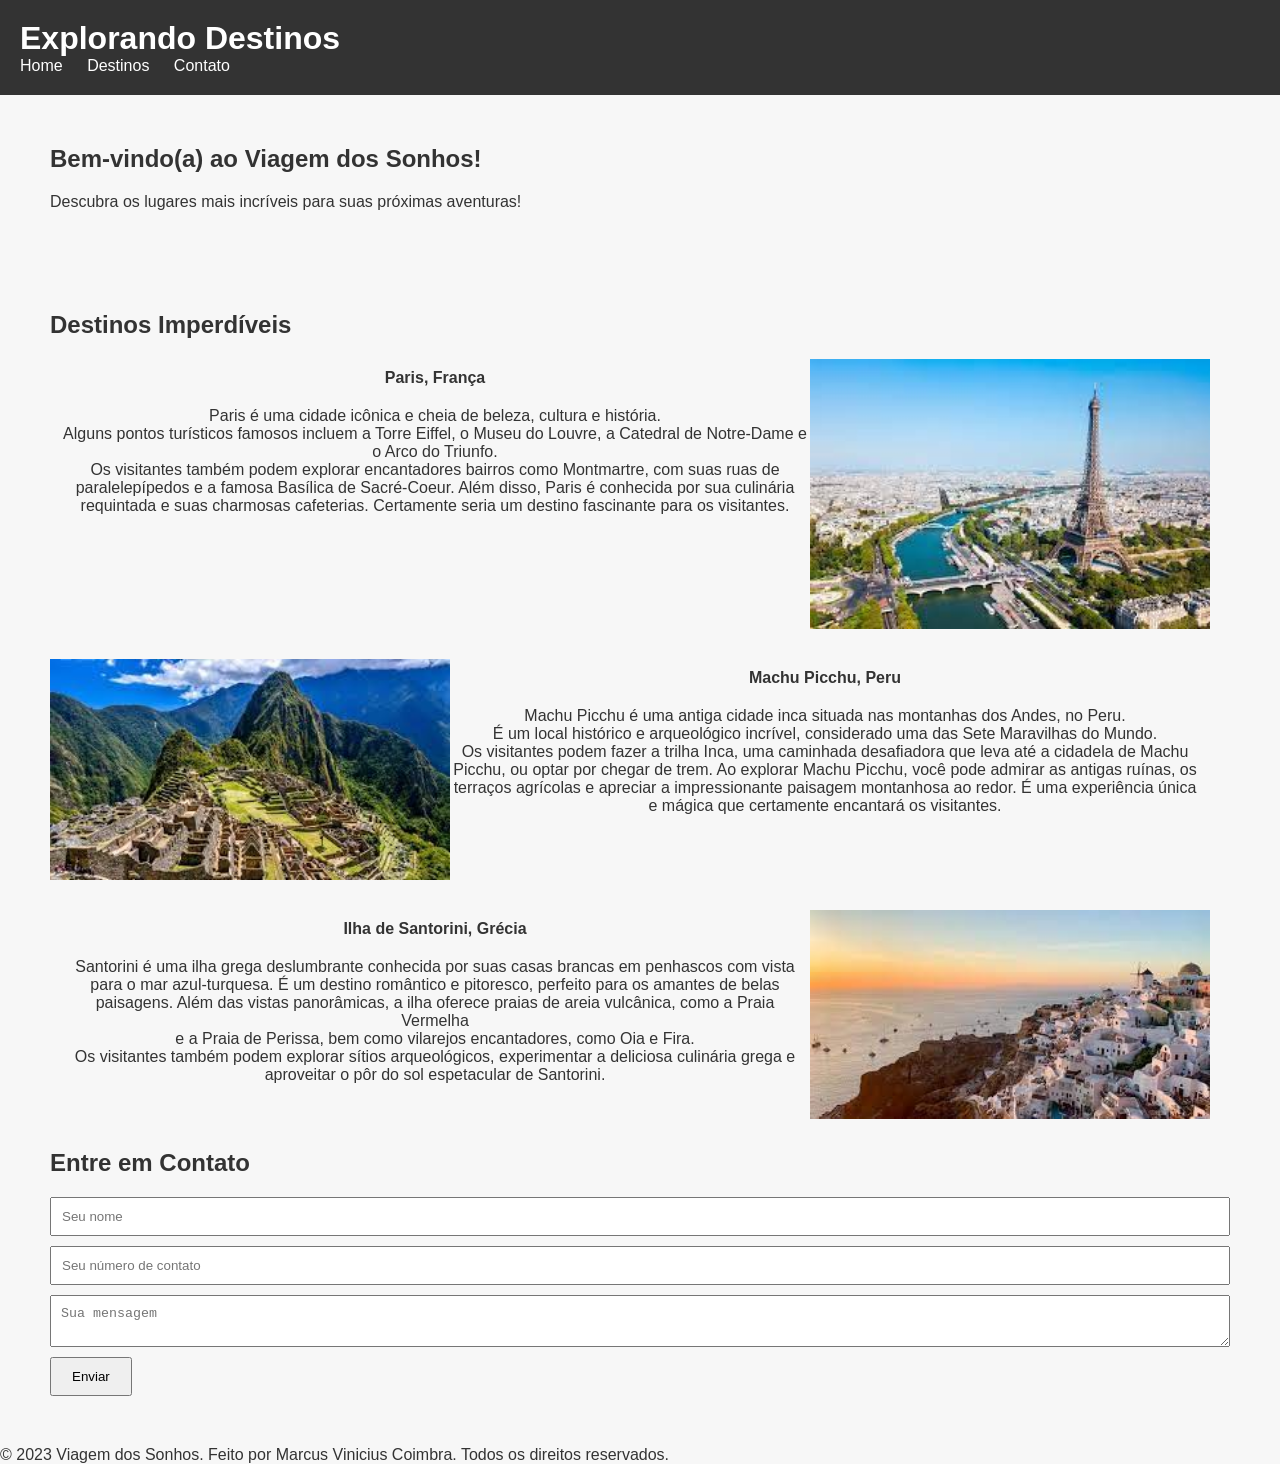
==== index.html @ 308eb56a "Add files via upload" ====
<!DOCTYPE html>
<html>
<head>
  <meta name="viewport" content="width=device-width, initial-scale=1.0">

  <title>Viagem dos Sonhos</title>
  <link rel="stylesheet" type="text/css" href="style.css">
</head>
<body>
  <header>
    <h1>Explorando Destinos</h1>
    <nav>
      <ul>
        <li><a href="login.html">Home</a></li>
        <li><a href="#destinos">Destinos</a></li>
        <li><a href="#contato">Contato</a></li>
      </ul>
    </nav>
  </header>
  
  <section id="home">
    <h2>Bem-vindo(a) ao Viagem dos Sonhos!</h2>
    <p>Descubra os lugares mais incríveis para suas próximas aventuras!</p>
  </section>
  
  <section id="destinos">
    <h2>Destinos Imperdíveis</h2>
    <div class="destino">
      <img src="download (2).jpg" alt="Destino 1" align="right" height="225px">
      <h3 align="right" class="conte">Paris, França</h3>
      <p align="right"class="conte">Paris é uma cidade icônica e cheia de beleza, cultura e história.<br> Alguns pontos turísticos famosos incluem a Torre Eiffel, o Museu do Louvre, a Catedral de Notre-Dame e o Arco do Triunfo.<br> Os visitantes também podem explorar encantadores bairros como Montmartre, com suas ruas de paralelepípedos e a famosa Basílica de Sacré-Coeur. Além disso, Paris é conhecida por sua culinária requintada e suas charmosas cafeterias. Certamente seria um destino fascinante para os visitantes.</p>
    </div>

    <div class="destino">
      <img src="download (1).jpg" alt="Destino 2" align="left" height="225px">
      <h3 align="left"class="conte">Machu Picchu, Peru</h3>
      <p align="left"class="conte">Machu Picchu é uma antiga cidade inca situada nas montanhas dos Andes, no Peru.<br> É um local histórico e arqueológico incrível, considerado uma das Sete Maravilhas do Mundo.<br>Os visitantes podem fazer a trilha Inca, uma caminhada desafiadora que leva até a cidadela de Machu Picchu, ou optar por chegar de trem. Ao explorar Machu Picchu, você pode admirar as antigas ruínas, os terraços agrícolas e apreciar a impressionante paisagem montanhosa ao redor. É uma experiência única e mágica que certamente encantará os visitantes.</p>
    </div>

    <div class="destino">
      <img src="download.jpg" alt="Destino 2" align="right" height="225px">
      <h3 align="right"class="conte">Ilha de Santorini, Grécia</h3>
      <p aign="right"class="conte">Santorini é uma ilha grega deslumbrante conhecida por suas casas brancas em penhascos com vista para o mar azul-turquesa. É um destino romântico e pitoresco, perfeito para os amantes de belas paisagens. Além das vistas panorâmicas, a ilha oferece praias de areia vulcânica, como a Praia Vermelha<br> e a Praia de Perissa, bem como vilarejos encantadores, como Oia e Fira.<br> Os visitantes também podem explorar sítios arqueológicos, experimentar a deliciosa culinária grega e aproveitar o pôr do sol espetacular de Santorini.</p>
    </div>
  </section>
  
  <section id="contato">
    <h2>Entre em Contato</h2>
    <form action="agradecimento.html">
      <input type="text" placeholder="Seu nome">
      <input type="number" placeholder="Seu número de contato">
      <textarea placeholder="Sua mensagem"></textarea>

      <button class="auth-button" >Enviar</button>

    </form>
  </section>

  <footer>
    <p>&copy; 2023 Viagem dos Sonhos. Feito por Marcus Vinicius Coimbra. Todos os direitos reservados.</p>
  </footer>

</body>
</html>
---- style.css ----
/* Reset de estilos */
body, h1, h2, h3, p, ul, li, form, input, textarea, button {
    margin: 0vw;
    padding: 0vh;
    box-sizing: border-box;
  }
  /* Estilos para telas pequenas (por exemplo, dispositivos móveis) */
@media screen and (max-width: 600px) {
  /* Modificar o estilo do cabeçalho */
  header {
    text-align: center;
  }
  
  /* Modificar o estilo dos destinos */
  .destino {
    float: none;
    text-align: center;
    margin-bottom: 20px;
  }
  
  /* Ajustar o tamanho da imagem */
  .destino img {
    width: 100%;
    height: auto;
  }
  
  /* Aumentar o tamanho da fonte para melhor legibilidade em telas menores */
  h3, p {
    font-size: 1.2rem;
  }
}

/* Estilos para telas maiores (por exemplo, desktops) */
@media screen and (min-width: 601px) {
  /* Restaurar estilos padrão para cabeçalho */
  header {
    text-align: left;
  }
  
  /* Restaurar estilos padrão para destinos */
  .destino {
    float: left;
    text-align: justify;
    margin-right: 20px;
  }
  
  /* Restaurar tamanho da imagem padrão */
  .destino img {
    width: 225px;
    height: auto;
  }
  
  /* Restaurar tamanho da fonte padrão */
  h3, p {
    font-size: 1rem;
  }
}
  /* Estilos gerais */
  body {
    font-family: Arial, sans-serif;
    background-color: #f7f7f7;
    color: #333;
  }
  
  header {
    background-color: #333;
    color: #fff;
    padding: 20px;
  }
  
  nav ul {
    list-style-type: none;
  }
  
  nav ul li {
    display: inline;
    margin-right: 20px;
  }
  
  nav ul li a {
    text-decoration: none;
    color: #fff;
  }
  
  section {
    padding: 50px;
  }
  
  section h2 {
    margin-bottom: 20px;
  }
  
  .destino {
    margin-bottom: 30px;
  }
  
  .destino img {
    width: 100%;
    max-width: 400px;
  }
  
  form input, form textarea {
    display: block;
    margin-bottom: 10px;
    width: 100%;
    padding: 10px;
  }
  
  form button {
    padding: 10px 20px
  }

  .conte {
    text-align: center;
    padding: 10px;
  }
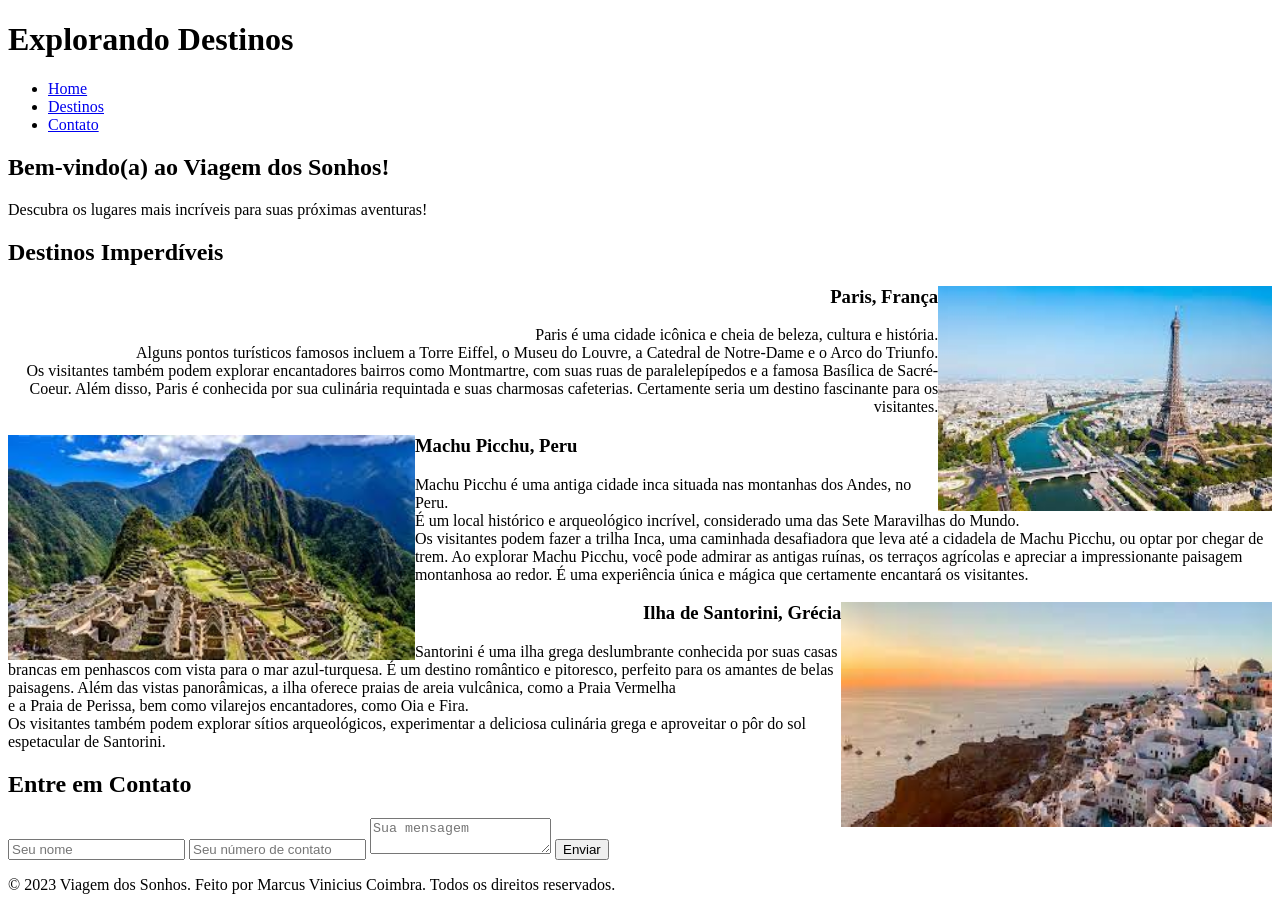
==== commit 148c48ca: "..." ====
--- a/index.html
+++ b/index.html
@@ -7,6 +7,7 @@
   <link rel="stylesheet" type="text/css" href="style.css">
 </head>
 <body>
+
   <header>
     <h1>Explorando Destinos</h1>
     <nav>
@@ -26,19 +27,19 @@
   <section id="destinos">
     <h2>Destinos Imperdíveis</h2>
     <div class="destino">
-      <img src="download (2).jpg" alt="Destino 1" align="right" height="225px">
+      <img src="imagens/download (2).jpg" alt="Destino 1" align="right" height="225px">
       <h3 align="right" class="conte">Paris, França</h3>
       <p align="right"class="conte">Paris é uma cidade icônica e cheia de beleza, cultura e história.<br> Alguns pontos turísticos famosos incluem a Torre Eiffel, o Museu do Louvre, a Catedral de Notre-Dame e o Arco do Triunfo.<br> Os visitantes também podem explorar encantadores bairros como Montmartre, com suas ruas de paralelepípedos e a famosa Basílica de Sacré-Coeur. Além disso, Paris é conhecida por sua culinária requintada e suas charmosas cafeterias. Certamente seria um destino fascinante para os visitantes.</p>
     </div>
 
     <div class="destino">
-      <img src="download (1).jpg" alt="Destino 2" align="left" height="225px">
+      <img src="imagens/download (1).jpg" alt="Destino 2" align="left" height="225px">
       <h3 align="left"class="conte">Machu Picchu, Peru</h3>
       <p align="left"class="conte">Machu Picchu é uma antiga cidade inca situada nas montanhas dos Andes, no Peru.<br> É um local histórico e arqueológico incrível, considerado uma das Sete Maravilhas do Mundo.<br>Os visitantes podem fazer a trilha Inca, uma caminhada desafiadora que leva até a cidadela de Machu Picchu, ou optar por chegar de trem. Ao explorar Machu Picchu, você pode admirar as antigas ruínas, os terraços agrícolas e apreciar a impressionante paisagem montanhosa ao redor. É uma experiência única e mágica que certamente encantará os visitantes.</p>
     </div>
 
     <div class="destino">
-      <img src="download.jpg" alt="Destino 2" align="right" height="225px">
+      <img src="imagens/download.jpg" alt="Destino 2" align="right" height="225px">
       <h3 align="right"class="conte">Ilha de Santorini, Grécia</h3>
       <p aign="right"class="conte">Santorini é uma ilha grega deslumbrante conhecida por suas casas brancas em penhascos com vista para o mar azul-turquesa. É um destino romântico e pitoresco, perfeito para os amantes de belas paisagens. Além das vistas panorâmicas, a ilha oferece praias de areia vulcânica, como a Praia Vermelha<br> e a Praia de Perissa, bem como vilarejos encantadores, como Oia e Fira.<br> Os visitantes também podem explorar sítios arqueológicos, experimentar a deliciosa culinária grega e aproveitar o pôr do sol espetacular de Santorini.</p>
     </div>
